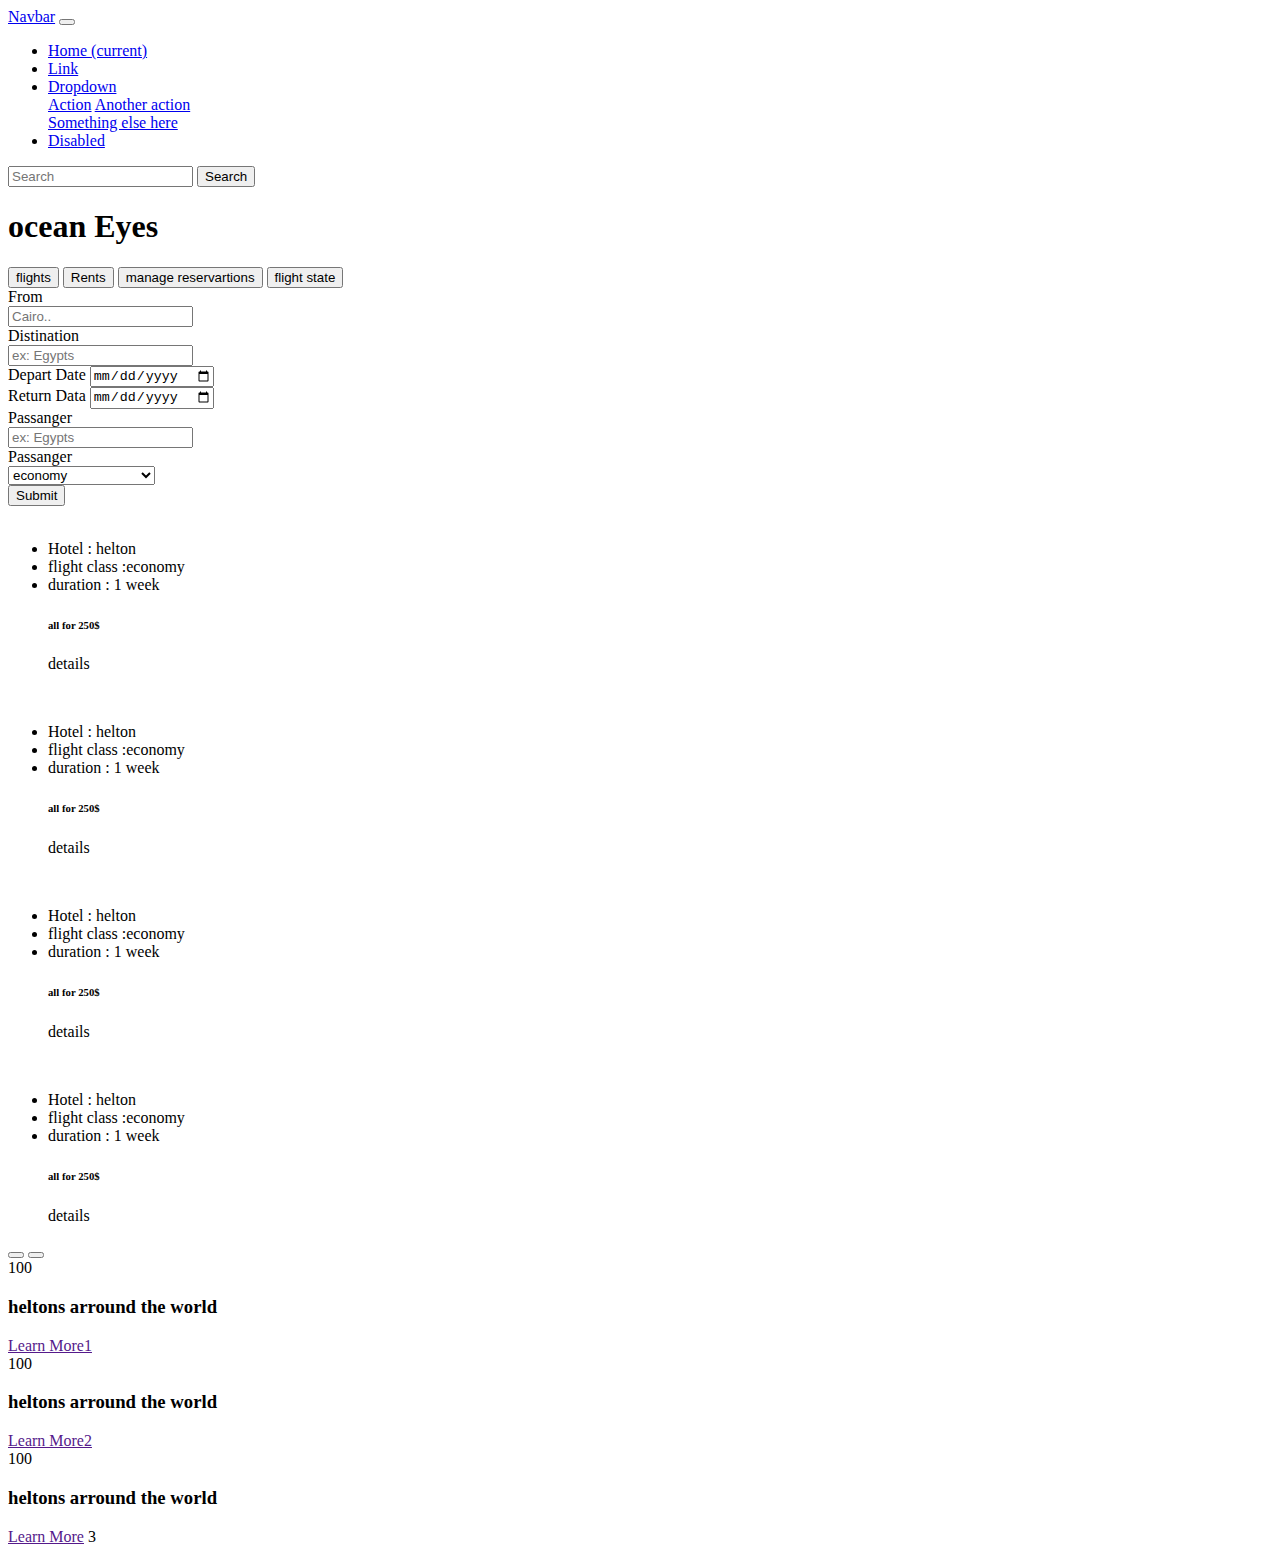
==== index.html @ e9879cff "Update and rename reservation.html to index.html" ====
<!DOCTYPE html>
<html lang="en">
<head>
    <meta charset="UTF-8">
    <meta name="viewport" content="width=device-width, initial-scale=1.0">
    <title>Document</title>
    <link href="https://fonts.googleapis.com/css?family=Roboto:300,400&display=swap" rel="stylesheet">
    <link rel="stylesheet" href="css/bootstrap.min.css">
    <link rel="stylesheet" href="css/reservation.css">
    <link rel="preconnect" href="https://fonts.googleapis.com">
<link rel="preconnect" href="https://fonts.gstatic.com" crossorigin>
<link href="https://fonts.googleapis.com/css2?family=Aref+Ruqaa+Ink:wght@400;700&family=Cairo+Play:wght@300&family=Marhey&family=Vina+Sans&display=swap" rel="stylesheet">

</head>
<body>
    <div class="enter ">
        <div class="container">
            <nav class="navbar navbar-expand-lg navbar-light d-flex justify-content-between align-items-center">
                <a class="navbar-brand" href="#">Navbar</a>
                <button class="navbar-toggler" type="button" data-toggle="collapse" data-target="#navbarSupportedContent" aria-controls="navbarSupportedContent" aria-expanded="false" aria-label="Toggle navigation">
                  <span class="navbar-toggler-icon"></span>
                </button>
              
                <div class="collapse navbar-collapse" id="navbarSupportedContent">
                  <ul class="navbar-nav mr-auto">
                    <li class="nav-item active">
                      <a class="nav-link" href="#">Home <span class="sr-only">(current)</span></a>
                    </li>
                    <li class="nav-item">
                      <a class="nav-link" href="#">Link</a>
                    </li>
                    <li class="nav-item dropdown">
                      <a class="nav-link dropdown-toggle" href="#" id="navbarDropdown" role="button" data-toggle="dropdown" aria-haspopup="true" aria-expanded="false">
                        Dropdown
                      </a>
                      <div class="dropdown-menu" aria-labelledby="navbarDropdown">
                        <a class="dropdown-item" href="#">Action</a>
                        <a class="dropdown-item" href="#">Another action</a>
                        <div class="dropdown-divider"></div>
                        <a class="dropdown-item" href="#">Something else here</a>
                      </div>
                    </li>
                    <li class="nav-item">
                      <a class="nav-link disabled" href="#">Disabled</a>
                    </li>
                  </ul>
                  <form class="form-inline my-2 my-lg-0">
                    <input class="form-control mr-sm-2" type="search" placeholder="Search" aria-label="Search">
                    <button class="btn btn-outline-success my-2 my-sm-0" type="submit">Search</button>
                  </form>
                </div>
            </nav>
            <div class="d-flex align-items-center ">
              <h1 class="text-white">ocean Eyes </h1>
              
            </div>
        </div>
    </div>
    <div class="landing d-flex align-items-baseline">
        <div class="container">
            <div class="row">
                <button class="activebtn justify-content-center align-items-center d-flex  col-lg-3 col-md-4 col-4 col-sm-6">flights</button>
                <button class="justify-content-center align-items-center  d-flex  col-lg-3 col-md-4 col-4 col-sm-6">Rents</button>
                <button class="justify-content-center align-items-center  d-flex col-lg-3 col-md-4 col-4 col-sm-6">manage reservartions</button>
                <button class="justify-content-center align-items-center  d-flex  col-lg-3 col-md-4 col-4 col-sm-6">flight state</button>
            </div>
            <div>
                <form action="" class="row pt-3 pb-2 ps-0">
                    <div class=" d-flex flex-column col-lg-3 col-md-6 col-sm-12  align-items-start" >
                        <label for="">From</label>
                        <div class="d-flex justify-content-center align-items-center input pr-5">
                          <i class="fa-solid fa-location-dot"></i>
                          <input type="location" class="p-2" placeholder="Cairo.." required="true">
                        </div>
                    </div>
                    <div class="col-lg-4 col-md-6 col-sm-12 d-flex flex-column align-items-start">
                        <label for="">Distination</label>
                        <div class="d-flex justify-content-center align-items-center input  pr-5">
                          <i class="fa-solid fa-location-dot"></i>
                          <input type="location" class="p-2" placeholder="ex: Egypts" required="true">
                        </div>
                    </div>
                    <div class="col-lg-4 col-md-6 col-sm-12 d-flex flex-column justify-content-end ">
                      <label for="">Depart Date</label> 
                      <input type="date" class="p-2" required="true">
                    </div>
                    <div class="col-lg-4 col-md-6 col-sm-12 d-flex flex-column justify-content-end ">
                      <label for="">Return Data</label> 
                      <input type="date" class="p-2" required="true">
                    </div>
                    <div class="col-lg-4 col-md-6 col-sm-12 d-flex flex-column align-items-start">
                      <label for="">Passanger</label>
                      <div class="d-flex justify-content-center align-items-center input  pr-5">
                        <i class="fa-solid fa-location-dot"></i>
                        <input type="number" class="p-2" placeholder="ex: Egypts" required="true">
                      </div>
                    </div>
                    <div class="col-lg-4 col-md-6 col-sm-12 d-flex flex-column align-items-start">
                      <label for="">Passanger</label>
                      <div class="d-flex justify-content-center align-items-center input  pr-5">
                      <select>
                        <optgroup >
                          <option value="" selected>economy </option>
                          <option value="">premium economy </option>
                          <option value="">bussniess </option>
                          <option value="">first </option>
                        </optgroup>
                      </select>
                      </div>
                    </div>
                    <div class="col-lg-12 col-md-12 col-sm-12 d-flex justify-content-center align-items-end p-1">
                        <input type="submit" class="bg-danger text-white border-0 pl-4 pr-4 pt-2 pb-2">
                    </div>
                </form>
            </div>
        </div>
    </div>
    <div class="offers p-5 mt-5 mb-5">
      <div class="container">
        <div class="row row-cols-1 row-cols-md-2 g-4">
          <div class="col">
            <div class="card limited">      
              <div class="card-body">
                <img src="https://cf.bstatic.com/xdata/images/hotel/max1024x768/293366528.jpg?k=9df66beb5a2d1ae011c2b465b3500df8a900cb3ec30538cb96dd8247ba6da0f1&o=&hp=1" alt="">
                <ul class="list-group">
                  <li class="list-group-item">Hotel : helton</li>
                  <li class="list-group-item">flight class :economy</li>
                  <li class="list-group-item">
                    <div>
                      duration : 1 week
                    </div>
                </li>
                <div class="d-flex justify-content-between align-items-center p-4 ">
                  <h6>all for <span>250$</span>
                  </h6>
                  <a class="detalis btn-primary pl-3 pr-3 pt-2 pb-2 text-white ">details</a>
                </div>
                </ul>
              </div>
            </div>
          </div>
          <div class="col">
            <div class="card">
              <div class="card-body">
                <img src="https://cf.bstatic.com/xdata/images/hotel/max1024x768/293366528.jpg?k=9df66beb5a2d1ae011c2b465b3500df8a900cb3ec30538cb96dd8247ba6da0f1&o=&hp=1" alt="">
                <ul class="list-group">
                  <li class="list-group-item">Hotel : helton</li>
                  <li class="list-group-item">flight class :economy</li>
                  <li class="list-group-item">
                    <div>
                      duration : 1 week
                    </div>
                </li>
                <div class="d-flex justify-content-between align-items-center p-4 ">
                  <h6>all for <span>250$</span>
                  </h6>
                  <a class="detalis btn-primary pl-3 pr-3 pt-2 pb-2 text-white ">details</a>
                </div>
                </ul>
              </div>
            </div>
          </div>
          <div class="col">
            <div class="card limited">
              <div class="card-body">
                <img src="https://cf.bstatic.com/xdata/images/hotel/max1024x768/293366528.jpg?k=9df66beb5a2d1ae011c2b465b3500df8a900cb3ec30538cb96dd8247ba6da0f1&o=&hp=1" alt="">
                <ul class="list-group">
                  <li class="list-group-item">Hotel : helton</li>
                  <li class="list-group-item">flight class :economy</li>
                  <li class="list-group-item">
                    <div>
                      duration : 1 week
                    </div>
                </li>
                <div class="d-flex justify-content-between align-items-center p-4 ">
                  <h6>all for <span>250$</span>
                  </h6>
                  <a class="detalis btn-primary pl-3 pr-3 pt-2 pb-2 text-white ">details</a>
                </div>
                </ul>
              </div>
            </div>
          </div>
          <div class="col">
            <div class="card">
              <div class="card-body">
                <img src="https://cf.bstatic.com/xdata/images/hotel/max1024x768/293366528.jpg?k=9df66beb5a2d1ae011c2b465b3500df8a900cb3ec30538cb96dd8247ba6da0f1&o=&hp=1" alt="">
                <ul class="list-group">
                  <li class="list-group-item">Hotel : helton</li>
                  <li class="list-group-item">flight class :economy</li>
                  <li class="list-group-item">
                    <div>
                      duration : 1 week
                    </div>
                </li>
                <div class="d-flex justify-content-between align-items-center p-4 ">
                  <h6>all for <span>250$</span>
                  </h6>
                  <a class="detalis btn-primary pl-3 pr-3 pt-2 pb-2 text-white ">details</a>
                </div>
                </ul>
              </div>
            </div>
          </div>
        </div>
      </div>
    </div>
    <div class="slider mt-5 mb-5 position-relative ">
      <button class="arrow" id="left"><i class="fa-solid fa-angles-left "></i></button>
      <button class="arrow" id="right"> <i class="fa-solid fa-angles-right "></i></button>
      <div class="slide position-absolute flex justify-content-center align-items-center flex-column p-4 start">    
        <div  class="content text-center p-4">
          
          <i class="fa-solid fa-chart-simple"></i>
          <span>100</span>
          <h3>heltons arround the world</h3>
          <a href="">Learn More1</a>
        </div>
      </div>
      <div class="slide position-absolute flex justify-content-center align-items-center flex-column p-4 main">    
        <div  class="content text-center p-4">
          
          <i class="fa-solid fa-chart-simple"></i>
          <span>100</span>
          <h3>heltons arround the world</h3>
          <a href="">Learn More2</a>
        </div>
      </div>
      <div class="slide position-absolute flex justify-content-center align-items-center flex-column p-4 end">    
        <div  class="content text-center p-4">
          
          <i class="fa-solid fa-chart-simple"></i>
          <span>100</span>
          <h3>heltons arround the world</h3>
          <a href="">Learn More</a>
          <span>3</span>
        </div>
      </div>
    </div>
    <script  src="js/jquery-3.3.1.min.js"></script>
    <script src="js/bootstrap.min.js"></script>
    <script src="https://kit.fontawesome.com/8741f503b5.js" crossorigin="anonymous"></script>
    <script defer src="js/reservation.js"></script>
</body>
</html>
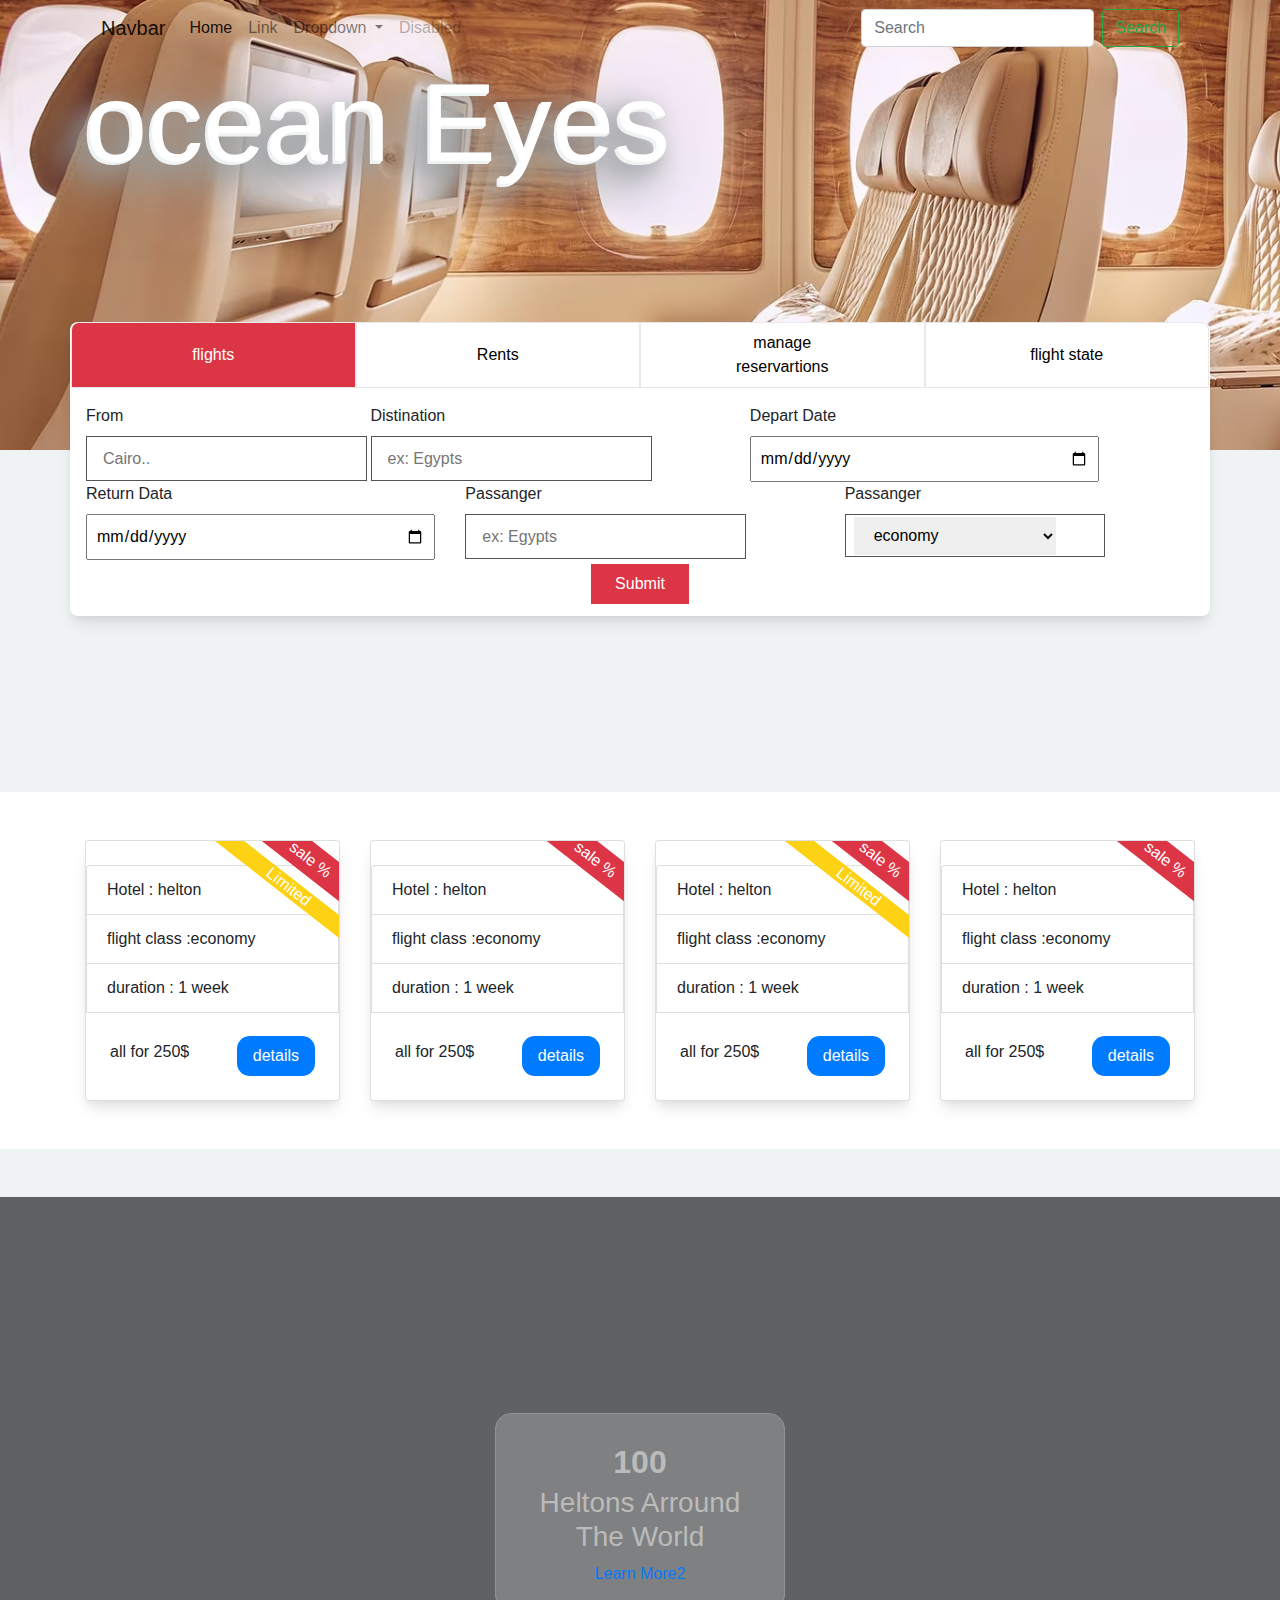
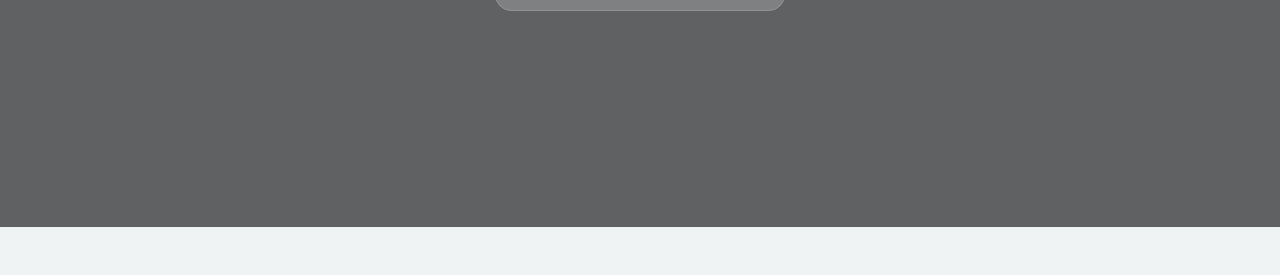
==== commit 5b99b35f: "Update index.html" ====
--- a/index.html
+++ b/index.html
@@ -5,8 +5,8 @@
     <meta name="viewport" content="width=device-width, initial-scale=1.0">
     <title>Document</title>
     <link href="https://fonts.googleapis.com/css?family=Roboto:300,400&display=swap" rel="stylesheet">
-    <link rel="stylesheet" href="css/bootstrap.min.css">
-    <link rel="stylesheet" href="css/reservation.css">
+    <link rel="stylesheet" href="bootstrap.min.css">
+    <link rel="stylesheet" href="reservation.css">
     <link rel="preconnect" href="https://fonts.googleapis.com">
 <link rel="preconnect" href="https://fonts.gstatic.com" crossorigin>
 <link href="https://fonts.googleapis.com/css2?family=Aref+Ruqaa+Ink:wght@400;700&family=Cairo+Play:wght@300&family=Marhey&family=Vina+Sans&display=swap" rel="stylesheet">
@@ -237,9 +237,9 @@
         </div>
       </div>
     </div>
-    <script  src="js/jquery-3.3.1.min.js"></script>
-    <script src="js/bootstrap.min.js"></script>
+    <script  src="jquery-3.3.1.min.js"></script>
+    <script src="bootstrap.min.js"></script>
     <script src="https://kit.fontawesome.com/8741f503b5.js" crossorigin="anonymous"></script>
-    <script defer src="js/reservation.js"></script>
+    <script defer src="reservation.js"></script>
 </body>
 </html>
--- a/reservation.css
+++ b/reservation.css
@@ -0,0 +1,226 @@
+*{
+    transition: 0.3s;
+}
+body{
+    margin: 0;
+    font-family: sans-serif;
+;
+    overflow-x: hidden;
+    background-color: #eff3f4;
+}
+.enter{
+    background-image: url('airplanes.avif');
+    background-repeat:no-repeat ;
+    background-size:cover ;
+    min-height: 50vh;
+}
+.enter h1{
+    font-size: 7rem;
+    color: white ;
+    text-shadow: -2px 2px 0 #eff3f4,
+        -1px 1px 0 #eff3f4,
+        -2px 2px 0 #eff3f4,
+        -3px 3px 0 #eff3f4,
+        -8px 8px 20px #9a9fa0,
+        -18px 18px 35px #9a9fa0,
+        -18px 18px 40px #9a9fa0,
+        -18px 18px 100px #9a9fa0;
+
+}
+
+.landing .container{
+    transform: translatey(-8rem);
+    box-shadow: rgba(0, 0, 0, 0.1) 0px 10px 15px -3px, rgba(0, 0, 0, 0.05) 0px 4px 6px -2px;
+    display: flex;
+    min-height: 20vh;
+    padding:0;
+    flex-direction: column;
+    border-radius: 0.5rem;
+    background-color: white;
+    padding: 0rem 1rem;
+}
+.landing .container  .row:nth-child(2) {
+    row-gap: 1rem;
+}
+.landing .container  .row button{
+    background-color: white;
+    outline: 0px;
+    background-color: white;
+    border: 0px;
+    outline: 0px;
+    padding: 0.5rem 4rem;
+    border: 1px solid #e7e9ea;
+}
+.landing .container .row button:nth-child(1){
+    border-radius:0.5rem 0rem 0rem 0rem ;
+}
+.landing .container .row button:nth-child(4){
+    border-radius:0rem 0.5rem 0rem 0rem ;
+}
+.activebtn{
+    background-color: #dc3545 !important;
+    color: white;
+    align-items: center;
+}
+.landing .container  .input{
+    border: 1px solid rgb(83, 83, 83);
+    padding: 0.1rem 0.5rem;
+}
+.landing .container  .input input{
+    border: 0;
+    outline: 0;
+}
+.landing .container  input:focus{
+    outline: 0;
+    border: 0;
+}
+.landing .container select{
+    border: 0;
+    padding: 0.6rem 1rem;
+    outline: 0;
+}
+.landing .container select optgroup{
+    background-color: #686a6a;
+    color: white;
+}
+.landing .container select:focus{
+    border: 0;
+    outline: 0;
+}
+/*****/
+.offers{
+    background-color: white;
+}
+.card{
+    box-shadow: rgba(0, 0, 0, 0.1) 0px 10px 15px -3px, rgba(0, 0, 0, 0.05) 0px 4px 6px -2px;
+    overflow: hidden;
+}
+.card:hover{
+    transform: scale(1.2);
+}
+.card img{
+    max-width: 100%;
+}
+.card::before{
+    content: "sale %";
+    color: white;
+    position: absolute;
+    width: 59%;
+    height: 12%;
+    background-color: #dc3545;
+    padding: 0.1rem;
+    transform: rotate(38deg);
+    right: -46px;
+    top: 3px;
+    display: flex;
+    justify-content: center;
+    align-items: center;
+    z-index: 2;
+}
+.limited::after{
+    content: "limited";
+    color: white;
+    position: absolute;
+    width: 96%;
+    height: 7%;
+    background-color: #fdd114;
+    padding: 0.1rem;
+    transform: rotate(38deg);
+    right: -71px;
+    top: 37px;
+    display: flex;
+    justify-content: center;
+    align-items: center;
+    z-index: 1;
+    text-transform: capitalize;
+}
+.card-body{
+    padding:0;
+}
+ul{
+
+}
+.card-body .detalis{
+    border-radius: 0.8rem;
+}
+.slider{
+    min-height: 70vh;
+    overflow-x: hidden;
+}
+.slide{
+    background-size:cover ;
+    background-repeat:no-repeat;
+    width: 100%;
+    height: 100%;
+    left: -100%;
+}
+.slide:first-child{
+    left: -100%;
+}
+.slide:nth-child(even) {
+    left: 0%; 
+    background-image: url('https://www.hilton.com/im/en/PHLRIUA/15203239/phlri-el-techo-rooftop5.jpg?impolicy=crop&cw=5000&ch=3333&gravity=NorthWest&xposition=0&yposition=-1&rw=1280&rh=854');
+}
+.slide:last-child{
+    left: 100%;
+    background-image: url('https://www.hilton.com/im/en/REKCAPY/9458/rekcapy-canopy-central-01.jpg?impolicy=crop&cw=4800&ch=3200&gravity=NorthWest&xposition=0&yposition=-1&rw=1280&rh=854');
+}
+.slider::before{
+    content: "";
+    position: absolute;
+    background-color: rgba(0, 0, 0, 0.6);
+    width: 100%;
+    height: 100%;
+    z-index: 1;
+}
+.content {
+    z-index: 2;
+    left: 20%;
+    color: rgb(187, 187, 187);
+    width: fit-content;
+    max-width: 30rem;
+    background-color: rgba(255, 255, 255, 0.2);
+    border-radius: 1rem;
+    border: 1px solid rgb(147, 146, 146);
+    filter: blue(10px);
+    display: flex;
+    justify-content: center;
+    align-items: center;
+    flex-direction: column;
+}
+.content i{
+    font-weight: 900;
+    font-size: 6rem;
+}
+.content span{
+    font-weight: 900;
+    font-size: 2rem;
+}
+.content h3{
+    max-width: 15rem;
+    text-transform: capitalize;
+}
+.flex{
+    display: flex;
+}
+.arrow{
+    font-size: 2rem;
+    top: 50%;
+    transform: translatey(-50%);
+    position: absolute;
+    z-index: 3;
+    background-color: transparent;
+    border: 0;
+    outline: 0;
+    color: white;
+}
+.arrow:focus{
+    border: 0;
+    outline: 0;
+}
+.arrow:nth-child(1){
+    left: 2%;
+}
+.arrow:nth-child(2){
+    right: 2%;
+}
